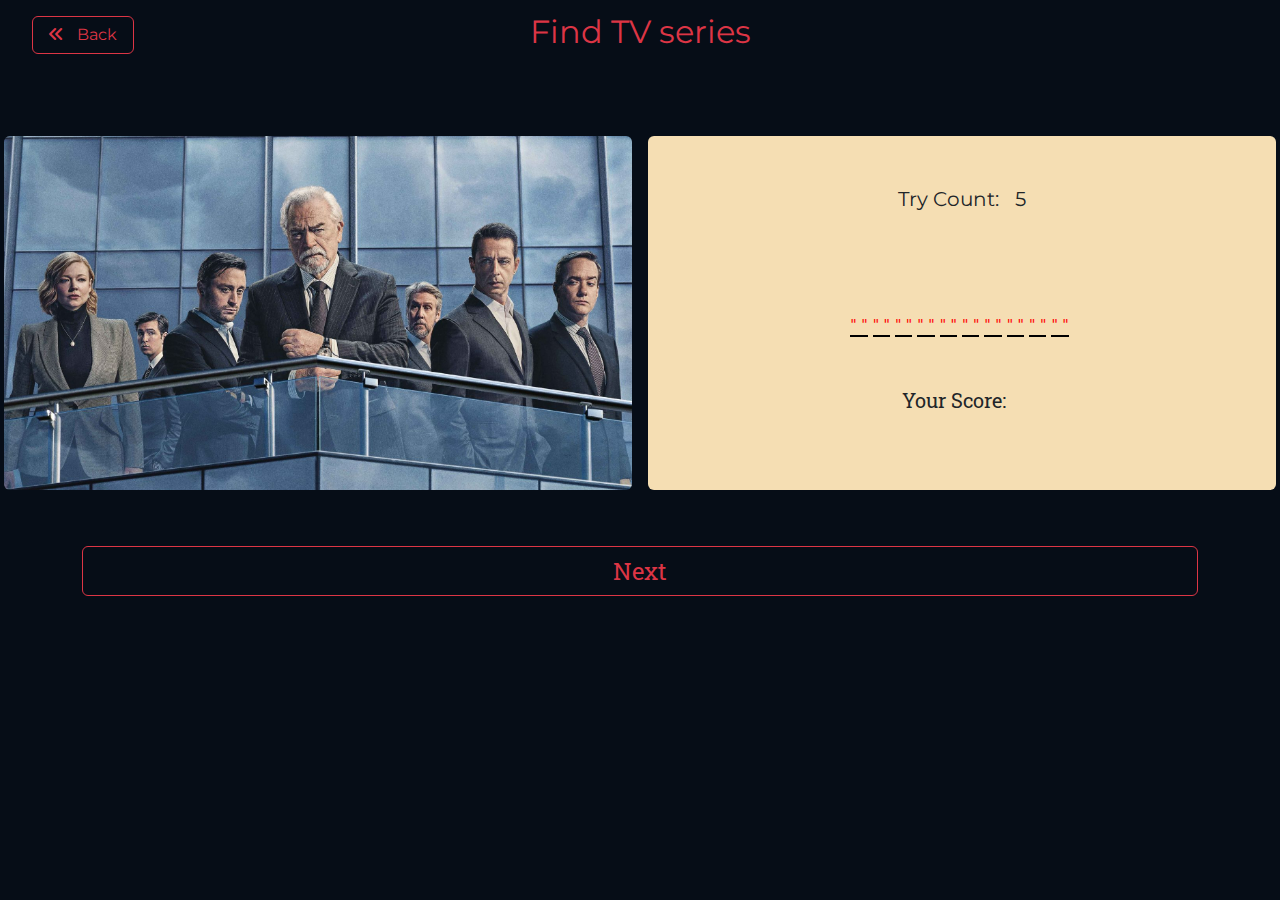
==== html/TVseries.html @ ef0b2d94 "movie game finished" ====
<!DOCTYPE html>
<html lang="en">

<head>
    <meta charset="UTF-8">
    <meta name="viewport" content="width=device-width, initial-scale=1.0">
    <title>Movies</title>
    <link rel="stylesheet" href="https://cdnjs.cloudflare.com/ajax/libs/font-awesome/6.0.0/css/all.min.css">
    <style>
        @import url(../css/all.css);
    </style>
    <link rel="stylesheet" href="../css/bootstrap/bootstrap.min.css">
    <link rel="stylesheet" href="../css/custom/extra.css">
</head>

<body style="background-color: #060d17;">

    <header>
        <div class="container-fluid fs-2 py-2 textFormat text-danger d-flex">
            <div class="container-fluid" style="position: relative;">
                <div style="position: absolute;">
                    <button id="back" class="btn btn-outline-danger m-2 px-3 ">
                        <i class="fa-solid fa-angles-left" style="padding-right: 10px;"></i>
                        Back</button>
                </div>
                <div class="text-end text-md-center m-2 m-md-0">
                    <p>Find TV series</p>
                </div>
            </div>
        </div>
    </header>

    <section class="mt-5">
        <div class="container-fluid mt-3">
            <div class="d-lg-flex justify-content-center">
                <div class="col-12 col-lg-6 m-lg-2 mt-2">
                    <img class="img-fluid rounded">
                </div>
                <div class="col-12 col-lg-6 m-lg-2 mt-2">
                    <div class="rounded findName d-flex flex-column align-items-center pt-lg-5">
                        <div class="text-dark d-flex textFormat">Try Count:
                            <div class="ms-3 tryCount"> </div>
                        </div>
                        <div class="wrong-letters-none">Wrong letters: </div>
                        <div class="writeName d-flex"></div>
                        <div class="scoreText d-flex pt-5">Your Score:
                            <div class="score ms-3"></div>
                        </div>
                    </div>
                </div>
            </div>

        </div>
        <div class="container mt-5 text-center d-grid">
            <button id="next-button" class="btn btn-outline-danger next-button ">Next</button>
            <button id="play-again" class="btn btn-outline-danger play-again-invisible"
                onClick="window.location.reload();">Play again</button>
        </div>
    </section>

    <section class="footer extraFooter">
        <div class="container-fluid bg-danger text-center fs-2 py-2 rounded wrong-symbol-message-hidden">
            <p>Wrong symbol, Only letters are accepted !</p>
        </div>
    </section>

    <script src="../js/tvSeries.js"></script>
</body>

</html>
---- css/custom/extra.css ----
/* main page */
.main {
    height: 100vh;
}

.chooseGame {
    font-family: "Montserrat", -apple-system, BlinkMacSystemFont, 'Segoe UI', Roboto, Oxygen, Ubuntu, Cantarell, 'Open Sans', 'Helvetica Neue', sans-serif;
    font-size: 48px;
}

.welcome {
    font-family: "Roboto Slab", -apple-system, BlinkMacSystemFont, 'Segoe UI', Roboto, Oxygen, Ubuntu, Cantarell, 'Open Sans', 'Helvetica Neue', sans-serif;
    font-size: 64px;
}

.textFind {
    font-family: "Montserrat", -apple-system, BlinkMacSystemFont, 'Segoe UI', Roboto, Oxygen, Ubuntu, Cantarell, 'Open Sans', 'Helvetica Neue', sans-serif;
    font-size: 24px;
    width: 300px;
}

.headerClass {
    margin-bottom: 200px;
}

.textFormat {
    font-family: "Montserrat", -apple-system, BlinkMacSystemFont, 'Segoe UI', Roboto, Oxygen, Ubuntu, Cantarell, 'Open Sans', 'Helvetica Neue', sans-serif;
    font-size: 24px;
}

/* main page */

/* movies starts */
/* .image-shadow {
    border: 3px solid #dc3545;
} */

.findName {
    background-color: wheat;
    height: 100%;
}

.writeName {
    margin-top: 170px;
}

.extraFooter {
    margin-top: 75px;
}

.letter {
    border-bottom: 2px solid black;
    margin-right: 10px;
    font-size: 20px;
    color: red;
}

.correct-letter {
    border-bottom: 2px solid black;
    margin-right: 10px;
    font-family: "Montserrat", -apple-system, BlinkMacSystemFont, 'Segoe UI', Roboto, Oxygen, Ubuntu, Cantarell, 'Open Sans', 'Helvetica Neue', sans-serif;
    font-size: 20px;
    color: black;
}

.wrong-letters-none {
    display: none;
}

.wrong-letters {
    font-family: "Roboto Slab", -apple-system, BlinkMacSystemFont, 'Segoe UI', Roboto, Oxygen, Ubuntu, Cantarell, 'Open Sans', 'Helvetica Neue', sans-serif;
    font-size: 20px;
    display: block;
}

.wrong-symbol-message-hidden {
    display: none;
}

.wrong-symbol-message {
    /* margin-top: 20px; */
    /* padding: 20px 0; */
    font-family: "Montserrat", -apple-system, BlinkMacSystemFont, 'Segoe UI', Roboto, Oxygen, Ubuntu, Cantarell, 'Open Sans', 'Helvetica Neue', sans-serif;
    font-size: 32px;
    color: white;
    display: block;
}

.next-button {
    font-family: "Roboto Slab", -apple-system, BlinkMacSystemFont, 'Segoe UI', Roboto, Oxygen, Ubuntu, Cantarell, 'Open Sans', 'Helvetica Neue', sans-serif;
    font-size: 24px;
}

.next-button-invisible {
    display: none;
}

.play-again-invisible {
    display: none;
}

.play-again {
    font-family: "Roboto Slab", -apple-system, BlinkMacSystemFont, 'Segoe UI', Roboto, Oxygen, Ubuntu, Cantarell, 'Open Sans', 'Helvetica Neue', sans-serif;
    font-size: 24px;
}

.scoreText {
    font-family: "Roboto Slab", -apple-system, BlinkMacSystemFont, 'Segoe UI', Roboto, Oxygen, Ubuntu, Cantarell, 'Open Sans', 'Helvetica Neue', sans-serif;
    font-size: 24px;
}

/* movies ends */


@media(max-width:768px) {

    /* main page */
    .chooseGame {
        font-size: 32px;
    }

    .welcome {
        font-size: 48px;
    }

    .textFind {
        font-size: 18px;
        width: 240px;
    }

    /* main page */

}

@media(max-width:1832px) {
    .letter {
        margin-right: 8px;
        font-size: 16px;
    }

    .correct-letter {
        margin-right: 8px;
        font-size: 16px;
    }

    .textFormat {
        font-size: 20px;
    }

}

@media(max-width:1472px) {
    .letter {
        margin-right: 5px;
        font-size: 14px;
    }

    .correct-letter {
        margin-right: 5px;
        font-size: 16px;
    }

    .textFormat {
        font-size: 20px;
    }

    .wrong-letters {
        font-size: 20px;
    }

    .writeName {
        margin-top: 100px;
    }

    .scoreText {
        font-size: 20px;
    }
}

@media(max-width:1182px) {
    .letter {
        margin-right: 4px;
        font-size: 13px;
    }

    .correct-letter {
        margin-right: 4px;
        font-size: 16px;
    }

    .wrong-letters {
        font-size: 20px;
    }

    .writeName {
        margin-top: 80px;
    }

}

@media(max-width:538px) {
    .letter {
        margin-right: 3px;
        font-size: 8px;
    }

    .correct-letter {
        font-size: 12px;
    }

}
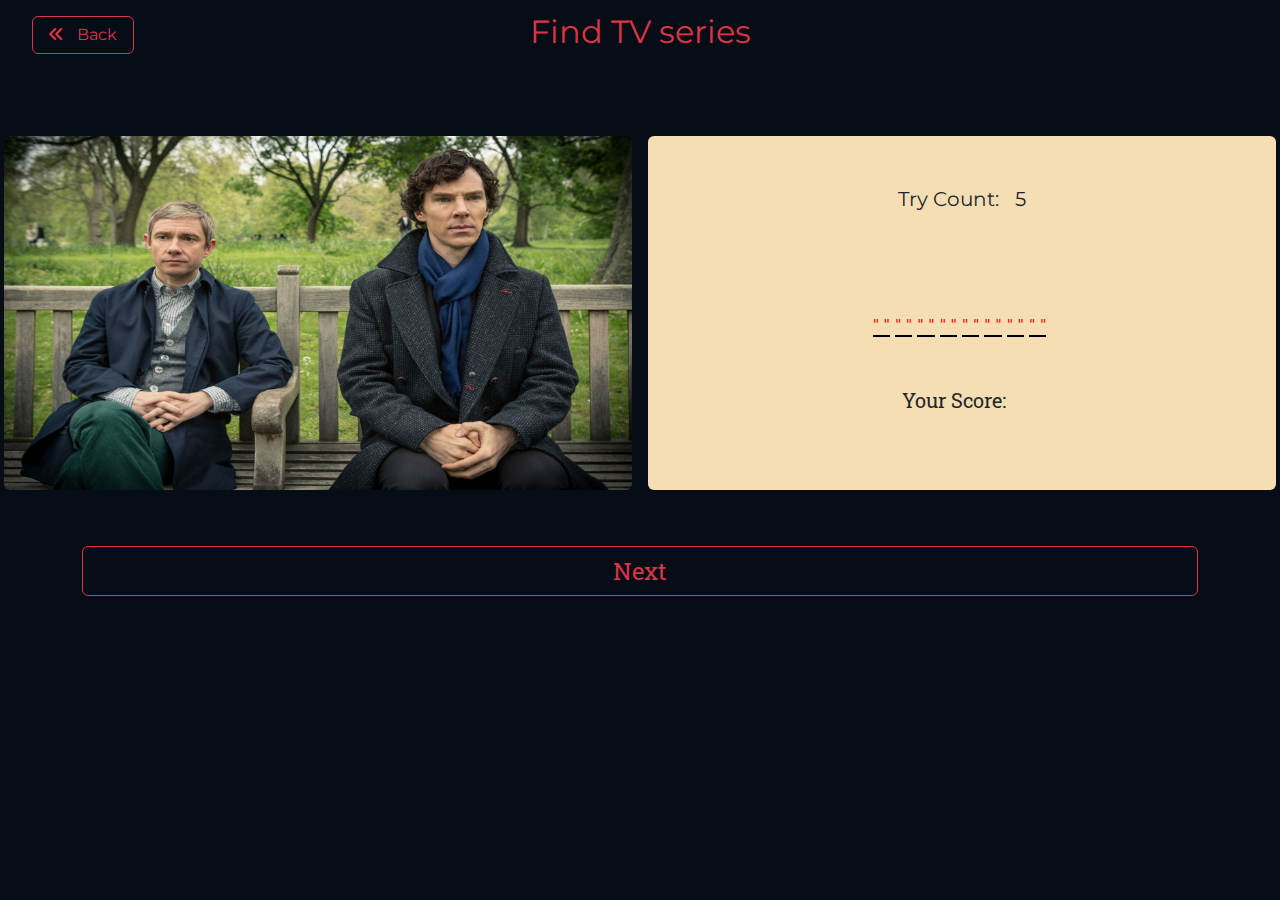
==== commit db8019d9: "loading-lazy" ====
--- a/html/TVseries.html
+++ b/html/TVseries.html
@@ -34,7 +34,7 @@
         <div class="container-fluid mt-3">
             <div class="d-lg-flex justify-content-center">
                 <div class="col-12 col-lg-6 m-lg-2 mt-2">
-                    <img class="img-fluid rounded">
+                    <img class="img-fluid rounded" loading="lazy">
                 </div>
                 <div class="col-12 col-lg-6 m-lg-2 mt-2">
                     <div class="rounded findName d-flex flex-column align-items-center pt-lg-5">
